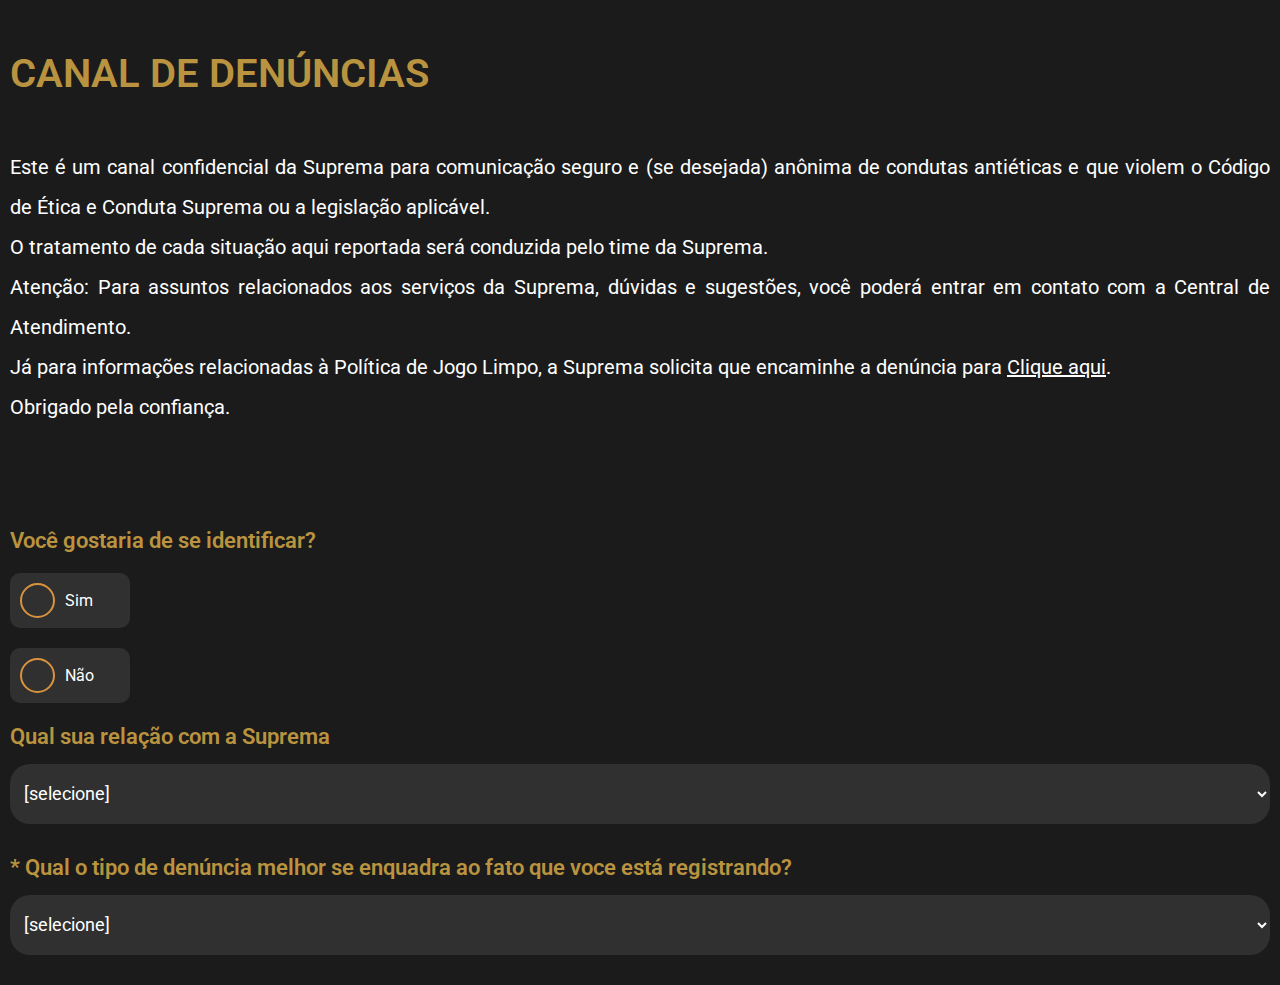
==== canal.html @ 16dbef5b "v3.0" ====
<!DOCTYPE html>
<html lang="pt-br">

<head>
    <meta charset="UTF-8">
    <meta http-equiv="X-UA-Compatible" content="IE=edge">
    <meta name="viewport" content="width=device-width, initial-scale=1.0">
    <title>Formulário</title>
    <link rel="stylesheet" href="style.css">
    <link rel="preconnect" href="https://fonts.googleapis.com">
    <link rel="preconnect" href="https://fonts.gstatic.com" crossorigin>
    <link
        href="https://fonts.googleapis.com/css2?family=Roboto:ital,wght@0,100;0,300;0,400;0,500;0,700;0,900;1,100;1,300;1,400;1,500;1,700;1,900&display=swap"
        rel="stylesheet">
</head>

<body>

    <main class="geral">
        <form>
            

            <!-- Indentificação Sim ou Não -->


            <div class="campo-de-denuncia">

                <div class="identificar">
                    <h2 class="canal">CANAL DE DENÚNCIAS</h2>

                    <div class="texto-inicio">

                        <p>
                            Este é um canal confidencial da Suprema para comunicação seguro e (se desejada) anônima de
                            condutas antiéticas e que violem o Código de Ética e Conduta Suprema ou a legislação
                            aplicável.
                        </p>

                        <p>
                            O tratamento de cada situação aqui reportada será conduzida pelo time da Suprema.
                        </p>

                        <p>
                            Atenção: Para assuntos relacionados aos serviços da Suprema, dúvidas e sugestões, você
                            poderá
                            entrar em contato com a Central de Atendimento.
                        </p>

                        <p>
                            Já para informações relacionadas à Política de Jogo Limpo, a Suprema solicita que encaminhe
                            a
                            denúncia para <a href="https://securitypkr.com.br/">Clique aqui</a>.
                        </p>

                        <p>
                            Obrigado pela confiança.
                        </p>

                    </div>

                    <h2>
                        Você gostaria de se identificar?
                    </h2>


                    <div class="form-group">
                        <input onclick="inputshow()" class="radio" type="radio" name="theradio" id="radio1">
                        <label for="radio1">
                            Sim
                        </label>
                    </div>

                    <div class="form-group">
                        <input onclick="inputshow()" class="radio" type="radio" name="theradio" id="radio2" checked>
                        <label for="radio2">
                            Não
                        </label>
                    </div>

                </div>

                <!-- Fim Indentificação Sim ou Não -->

                <!-- Campo de seleção Nome e Email -->

                <div class="nome-email">
                    <h2 class="nom-com">
                        Nome Completo
                    </h2>

                    <input class="edit-button1" id="name" type="text" name="nome">

                    <h2 class="e-mail">
                        E-mail
                    </h2>

                    <input class="edit-button1" id="email" type="email" name="Email">
                </div>

                <!-- Fim do Campo de marcação Nome e Email -->


                <!-- Campo de seleção de relação  -->

                <h2>
                    Qual sua relação com a Suprema
                </h2>

                <select class="select1" onchange="aparecer()" name="Identificação" id="relacao-sup">
                    <option value="selecione">
                        [selecione]
                    </option>
                    <option value="colaboradar">
                        Sou colaborador
                    </option>
                    <option value="ex-colaborador">
                        Sou ex-colaborador
                    </option>
                    <option value="cliente">
                        Sou cliente
                    </option>
                    <option value="fornecedor">
                        Sou fornecedor
                    </option>
                    <option value="parceiro">
                        Sou parceiro
                    </option>
                    <option value="prestador-servico">
                        Sou prestador de serviços
                    </option>
                    <option value="outros">
                        Outros
                    </option>
                </select>

                <!-- Fim Campo de seleção de relação  -->


                <!-- Campo de marcação especifique da option (outros) -->

                <div class="input1">

                    <h2>
                        Por favor, especifique:
                    </h2>

                    <input class="edit-button" id="especifique" type="text">
                </div>

                <!-- Fim Campo de marcação especifique da option (outros) -->


                <!-- Campo de seleção de tipo de denuncia -->


                <h2>
                    * Qual o tipo de denúncia melhor se enquadra ao fato que voce está registrando?
                </h2>

                <select onchange="aparecer1()" class="select2" name="Tipo-de-denuncia" id="tipo-denuncia" required>
                    <option value="selecione">
                        [selecione]
                    </option>
                    <option value="desvios">
                        Desvios comportamentais
                    </option>
                    <option value="desvios-fc">
                        Desvios financeiros ou contábeis
                    </option>
                    <option value="descumprimento">
                        Descumprimento de políticas ou procedimentos
                    </option>
                    <option value="violacao">
                        Violação aos direito trabalhista / humanos / ambientais
                    </option>
                </select>
            </div>

            <!-- Fim Campo de seleção de tipo de denuncia -->


            <!-- Campo de especificação de tipo de denuncia do (value desvios) -->

            <div class="input2">

                <h2>
                    Por favor especifique qual o tipo de denúncia melhor
                    se enquadra ao fato que você esta registrando?
                </h2>

                <select onchange="aparecer2()" name="Desvio-comportamentais" id="desvio-cop">
                    <option value="selecione">
                        [selecione]
                    </option>
                    <option value="ag-fisica">
                        Agressão Fisica
                    </option>
                    <option value="as-moral">
                        Assédio Moral
                    </option>
                    <option value="as-sexual">
                        Assédio Sexual
                    </option>
                    <option value="politica-religiosa">
                        Atividades Políticas / Religiosas
                    </option>
                    <option value="favoritismo">
                        Favoritismo
                    </option>
                    <option value="preconceito">
                        Preconceito / Discriminação
                    </option>
                    <option value="retaliacao">
                        Retaliação
                    </option>
                    <option value="alcool-drogas">
                        Uso Indevido De Alcool / Drogas
                    </option>
                    <option value="midia-marca">
                        Uso Indevido De Mídia Sociais / Marca
                    </option>
                    <option value="outros-desvios">
                        Outros Desvios Comportamentais
                    </option>
                </select>
            </div>

            <!--Fim Campo de especificação de tipo de denuncia do (value desvios) -->


            <!-- campo de especificação do (value outros-desvios) -->

            <div class="input3">

                <h2>
                    Por favor, especifique:
                </h2>

                <input class="edit-button" id="especifique" type="text">
            </div>

            <!-- Fim campo de especificação do (value outros-desvios) -->


            <!-- campo de seleção de denuncia do (value desvios-fc) -->

            <div class="input4">

                <h2>
                    Por favor especifique qual o tipo de denúncia melhor se enquadra ao fato que você esta
                    registrando?
                </h2>

                <select name="Financeiro" id="">
                    <option value="selecione">
                        [selecione]
                    </option>
                    <option value="suborno">
                        Corrupção / Suborno
                    </option>
                    <option value="fraude">
                        Desvio Financeiro / Fraude Contábil
                    </option>
                    <option value="lavagem">
                        Lavagem De Dinheiro
                        /option>
                </select>
            </div>

            <!-- Fim campo de seleção do (value desvios-fc) -->



            <!-- campo de seleção de denuncia do (value descumprimento) -->

            <div class="input5">

                <h2>
                    Por favor especifique qual o tipo de denúncia melhor se enquadra ao fato que você esta
                    registrando?
                </h2>


                <select onchange="aparecer3()" name="Descumprimento" id="descum">
                    <option value="selecione">
                        [selecione]
                    </option>
                    <option value="conflito">
                        Conflito De Interesses
                    </option>
                    <option value="interna">
                        Fraude Interna
                    </option>
                    <option value="roubo">
                        Roubo / Destruição De Bens
                    </option>
                    <option value="vazamento">
                        Vazamento / Uso Indevido De Informações
                    </option>
                    <option value="outros-dv-cp">
                        Outros Desvios Não Comportametais
                    </option>
                </select>
            </div>

            <!-- Fim campo de seleção de denuncia do (value descumprimento) -->


            <!-- campo de especificação do (value outros-dv-cp) -->

            <div class="input6">

                <h2>
                    Por favor, especifique:
                </h2>

                <input class="edit-button" id="especifique" type="text">
            </div>

            <!-- Fim campo de especificação do (value outros-dv-cp) -->


            <!-- campo de seleção de denuncia do (value violacao) -->

            <div class="input7">

                <h2>
                    Por favor especifique qual o tipo de denúncia melhor se enquadra ao fato que você esta
                    registrando?
                </h2>

                <select name="Direitos" id="">
                    <option value="selecione">
                        [selecione]
                    </option>
                    <option value="ambiental">
                        Violação Ambieltal
                    </option>
                    <option value="humano">
                        Violação Aos Direitos Humanos
                    </option>
                    <option value="trabalhistas">
                        Violação Aos Direitos Trabalhistas
                    </option>
                </select>
            </div>

            <!--Fim campo de seleção de denuncia do (value violacao) -->


            <!-- campo de seleção do fato da denuncia -->

            <div class="input8">

                <h2>
                    Como tomou conhecimento deste fato/trangressão?
                </h2>

                <select onchange="aparecer4()" name="Fatos" id="outros-ft">
                    <option value="selecione">
                        [selecione]
                    </option>
                    <option value="comigo">
                        Aconteceu comigo
                    </option>
                    <option value="observei">
                        Eu a observei
                    </option>
                    <option value="ouvi">
                        Ouvi falar
                    </option>
                    <option value="um colega">
                        Um colega de trabalho me contou
                    </option>
                    <option value="me-contou">
                        O denunciado me contou
                    </option>
                    <option value="por-acaso">
                        Ouvi por acaso
                    </option>
                    <option value="encontrei">
                        Encontrei um documento ou arquivo acidentalmente
                    </option>
                    <option value="outros-fatos">
                        Outros
                    </option>
                </select>
            </div>

            <!-- Fim campo de seleção do fato da denuncia -->


            <!-- campo de especificação do (value outros-fatos) -->

            <div class="input9">

                <h2>
                    Por favor, especifique:
                </h2>

                <input class="edit-button" id="especifique" type="text">
            </div>

            <!-- Fim campo de especificação do (value outros-fatos) -->


            <!-- campo de especificação da pessoa ou coisa denunciada -->

            <div class="input10">

                <h2 class="d126">
                    Quem você quer denunciar?
                </h2>

                <p>
                    Indique o(s) nome (s) e e-mail (s) da (s) pessoa (s) que está (ão) envolvida (s) no (s) fato (s)
                    denunciado (s) com o máximo de detalhes para identificação do (s) envolvido (s).
                </p>

                <input class="edit-button" type="text" name="denuncia">


                <h2 class="d126">
                    * O que você quer denunciar?
                </h2>

                <p>
                    Descreva o mais detalhadamente possível o que aconteceu, indicando data(s), o(s) nome(s) da(s)
                    pessoa(s)
                    que está(ão) envolvida(s), bem como quando e onde o fato ocorreu e se ainda continua ocorrendo.
                </p>

                <textarea name="mensagem" required></textarea>

                <!-- Fim campo de especificação da pessoa ou coisa denunciada -->


                <!-- campo de especificação de testemunhas -->

                <h2>
                    Existem testemunhas? Em caso positivo, indique-as.
                </h2>

                <input class="edit-button" type="text" name="testemunha">

                <!-- Fim campo de especificação de testemunhas -->


                <!-- campo de especificação de vitimas -->


                <h2>
                    Existem vítimas? Em caso positivo, indique-as.
                </h2>

                <input class="edit-button" type="text" name="vitimas">

                <!-- Fim campo de especificação de vitimas -->


                <!-- campo de especificação de evidencias -->


                <h2>
                    Você sabe se existem evidências sobre o fato? Em caso positivo, indique-as.
                </h2>

                <br>
                <p>
                    Quais e em que lugar(es) podem ser encontradas evidências sobre o fato denunciado? Existem
                    documentos
                    que
                    comprovam esse fato?
                </p>

                <br>

                <p>
                    Em caso positivo, onde podem ser encontrados? Especifique da forma mais detalhada possível.
                </p>

                <br>

                <p>
                    Lembre-se: qualquer informação pode ser útil, por mais irrelevante que ela pareça para você.
                </p>

                <input class="edit-button" type="text" name="evidencias">

                <!-- Fim campo de especificação de evidencias -->


                <h2>
                    Caso você possua evidências (lugares, documentos, imagens, vídeos, sistemas, placas de
                    veículos,
                    etc.), anexe-as na próxima página.
                </h2>

                <h2>
                    Lembre-se: qualquer informação pode ser útil, por mais irrelevante que ela pareça para
                    você.
                </h2>

                <h1 class="leia">Leia com Atenção</h1>
                <p>
                    Ao preencher o formulário, você concorda que a Contato Seguro salve e envie as informações
                    prestadas
                    à
                    empresa/organização contratante de seus
                    <br> serviços, possibilitando que medidas sejam tomadas a partir da
                    análise do conteúdo de suas respostas. Para mais informações sobre a proteção de dados
                    <br> e os direitos do
                    usuário, acesse <a href="">este link</a>, ou a <a href="">Politica de Privacidade</a>
                </p>

                <h2 class="space1" >Enviar copia para seu Email?</h2>

                <div class="form-group">
                    <input onclick="inputshow1()" class="radio" type="radio" name="theradio" id="radio1">
                    <label for="radio1">
                        Sim
                    </label>
                </div>
                
                <div class="form-group">

                    <input onclick="inputshow1()" class="radio" type="radio" name="theradio" id="radio2" checked>
                    <label for="radio2">
                        Não
                    </label>
                </div>

                <div class="input11">

                <input class="edit-button" type="email" placeholder="Digite seu Email">

                </div>

                <button type="submit" class="protocol"><a class="link" href="protocolo.html">Enviar</a></button>
            </div>
        </form>

        <script src="./script.js"></script>
    </main>
</body>

</html>
---- style.css ----
@import url('https://fonts.googleapis.com/css2?family=Poppins:ital,wght@0,100;0,200;0,300;0,400;0,500;0,600;0,700;0,800;0,900;1,100;1,200;1,300;1,400;1,500;1,600;1,700;1,800;1,900&family=Roboto:ital,wght@0,100;0,300;0,400;0,500;0,700;0,900;1,100;1,300;1,400;1,500;1,700;1,900&display=swap');

/* Livre */

* {
    margin: 0;
    padding: 0;
    font-family: 'roboto', sans-serif;
    color: #ffffff;
    background-color:#1b1b1b;
}

*::selection {
    background-color: #dea954;
}

main {
    background-color: #1b1b1b;
    padding-left: 10px;
    padding-right: 10px;
    max-width: 1300px;
    margin: auto;
}

form {
    max-width: 100%;
    margin: auto;
}

input::-webkit-outer-spin-button,
input::-webkit-inner-spin-button {
  -webkit-appearance: none;
  margin: 0;
}

select {
    background-color: #303030;
    outline: none;
    cursor: pointer;
    margin-top: 15px;
    margin-bottom: 30px;
    padding-left: 10px;
    width: 100%;
    height: 60px;
    border-radius: 20px;
    border: none;
    font-size: 1.1rem;
    box-sizing: border-box;
}

select:focus {
    box-shadow: 0 0 10px -1px #d9933f;
}

textarea {
    width: 60%;
    height: 200px;
    outline: 0;
    margin-top: 15px;
    margin-bottom: 30px;
    border: 1px solid #d9933f;
}

h2 {
    color: #b9933f;
    font-weight: 600;
    font-size: 1.4rem;
}

/* Fim Livre */


/* Classes */
.texto-inicio{
    text-align: justify;
    font-size: 20px;
    line-height: 40px;
    margin-bottom: 100px;
}
.consulta{
    margin-top: 100px;
    text-align: center;
}
.consult{
    font-size: 40px;
    text-align: center;
}

.canal{
font-size: 40px;
margin: 50px 0 50px 0;
}

.identificar {
    margin-top: 30px;

}
.form-group {
    background-color: #303030;
    border-radius: 10px;
    padding: 10px;
    width: 100px;
    display: flex;
    align-items: center;
    margin-bottom: 20px;
    margin-top: 20px;
    border: none;
}

.form-group label {
    cursor: pointer;
    padding-left: 10px;
}


.edit-button {
    background-color: #303030;
    padding-left: 10px;
    cursor: pointer;
    margin-top: 15px;
    margin-bottom: 30px;
    width: 100%;
    height: 60px;
    border-radius: 20px;
    font-size: 1.1rem;
    border: none;
    box-sizing: border-box;
}
.edit-button1 {
    background-color: #1b1b1b;
    padding-left: 10px;
    cursor: pointer;
    margin-top: 15px;
    margin-bottom: 30px;
    width: 100%;
    height: 60px;
    border-radius: 20px;
    font-size: 1.1rem;
    border: none;
    box-sizing: border-box;
}
.edit-button2 {
    background-color: #303030;
    padding-left: 10px;
    cursor: pointer;
    margin-top: 15px;
    margin-bottom: 30px;
    width: 300px;
    height: 60px;
    border-radius: 20px;
    font-size: 25px;
    border: none;
    box-sizing: border-box;
}

.edit-button3{
    text-align: center;
    appearance: none;
}

.edit-button:focus {
    outline: 0;
    box-shadow: 0 0 10px -1px #d9933f;
}

.edit-button1:focus {
    outline: 0;
    box-shadow: 0 0 10px -1px #d9933f;
}

.edit-button2:focus {
    outline: 0;
    box-shadow: 0 0 10px -1px #d9933f;
}

.contato {
    max-width: 1000px;
    font-size: 35px;
    line-height: 60px;

}

.leia {
    margin-top: 20px;
    margin-bottom: 20px;
}

.radio {
    background-color: #303030;
    outline: none;
    cursor: pointer;
    appearance: none;
    width: 35px;
    height: 35px;
    border-radius: 50%;
    border: 2px solid #d9933f;
    position: relative;
    display: flex;
    align-items: center;
    justify-content: center;
}

.radio:before {
    content: '';
    position: absolute;
    height: 15px;
    width: 15px;
    background-color: #d9933f;
    border-radius: 50%;
    opacity:0;
    transition: all 300ms ease-in-out;
}

.radio:checked:before {
    opacity:1;
}

.radio:focus {
    box-shadow: 0 0 5px #d9933f;
}

label{
    background-color: #303030;
}

.d126{
 margin-bottom: 20px;
}

.input1,
.input2,
.input3,
.input4,
.input5,
.input6,
.input7,
.input8,
.input9,
.input10,
.input001,
.input002,
.input003,
.input004,
.input005,
.input006,
.input007,
.input008,
.input009,
.input11,
.contato1,
.contato,
.nome-email{
    display: none;
}

.nome-email {
    margin: 40px 0 40px 0;
    border-radius: 40px;
    padding: 50px;
    background-color: #303030;
}

.nom-com{
    background-color: #303030;
}

.e-mail{
    background-color: #303030;
}

.open {
    display: block;
}

.hide {
    display: none;
}
.protocolo{
    margin-top: 20%;
    text-align: center;
}

.link{
    border-radius: 20px;
    padding: 14px 60px;
    background-color: #303030;  
    text-decoration: none;
    cursor: pointer;   
}
.link1{
    border-radius: 20px;
    padding: 12px 25px;
    background-color: #303030;
    text-decoration: none;
}

.protocol {
    background-color: #303030;
    cursor: pointer;
    margin-top: 15px;
    margin-bottom: 30px;
    width: 200px;
    height: 60px;
    border-radius: 20px;
    font-size: 25px;
    border: none;
}
.escolha-n-c{
    text-align: center;
    margin: auto;
}
.n-c{
    margin-top: 50px;
    margin-bottom: 50px;
    color: #b9933f;
}
.space{
    margin-right: 20px;
}
.space1{
    margin: 50px 0 50px 0;
}
/* Fim das Classes */

@media screen and (max-width:1000px) {
    .edit-button2{
        width: 80%;
    }
    
}
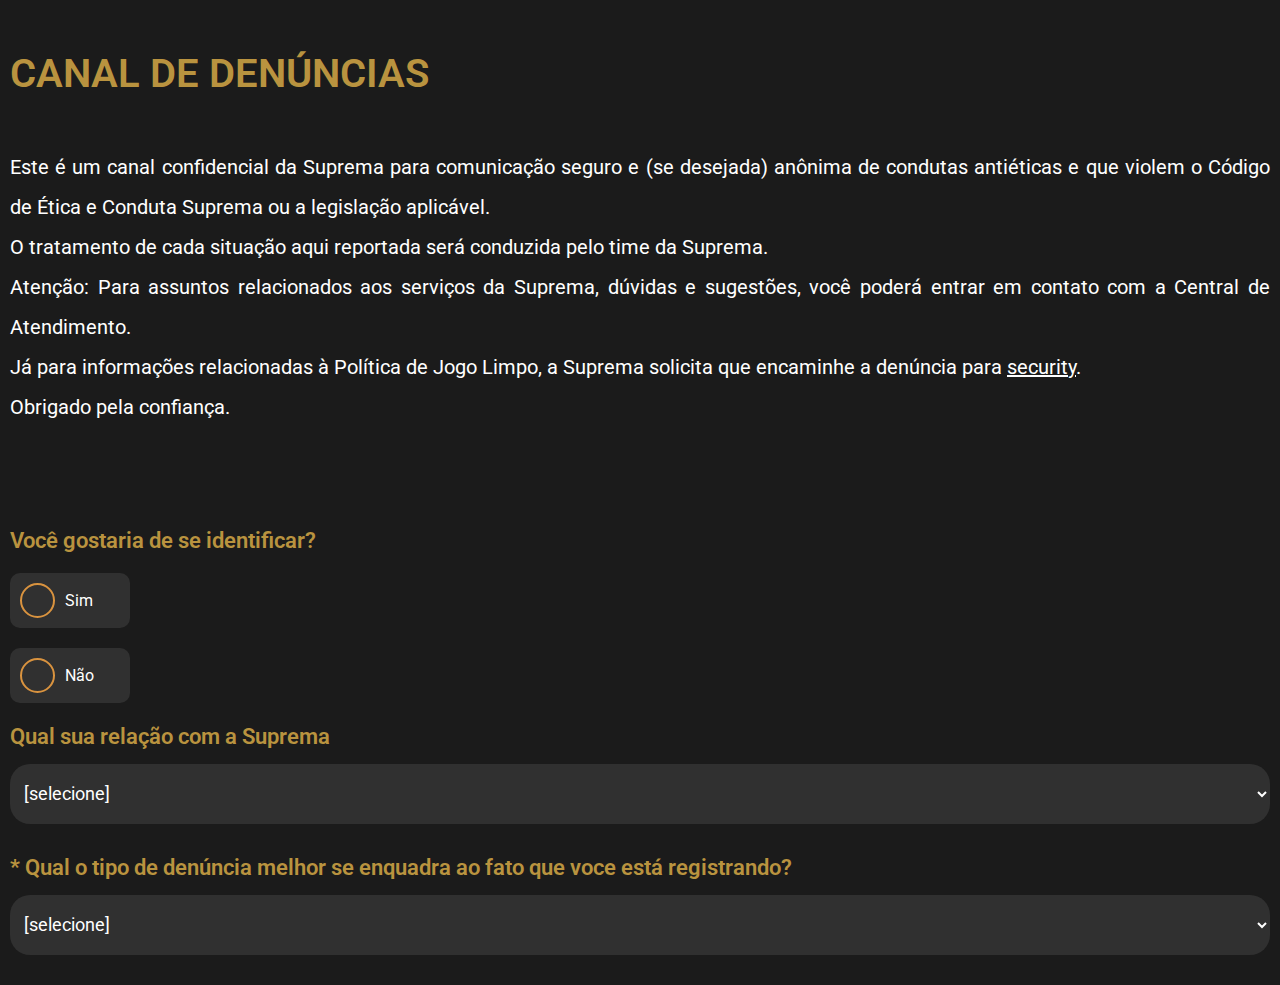
==== commit e4d60d7b: "v3.2" ====
--- a/canal.html
+++ b/canal.html
@@ -49,7 +49,7 @@
                         <p>
                             Já para informações relacionadas à Política de Jogo Limpo, a Suprema solicita que encaminhe
                             a
-                            denúncia para <a href="https://securitypkr.com.br/">Clique aqui</a>.
+                            denúncia para <a href="https://securitypkr.com.br/"> security</a>.
                         </p>
 
                         <p>
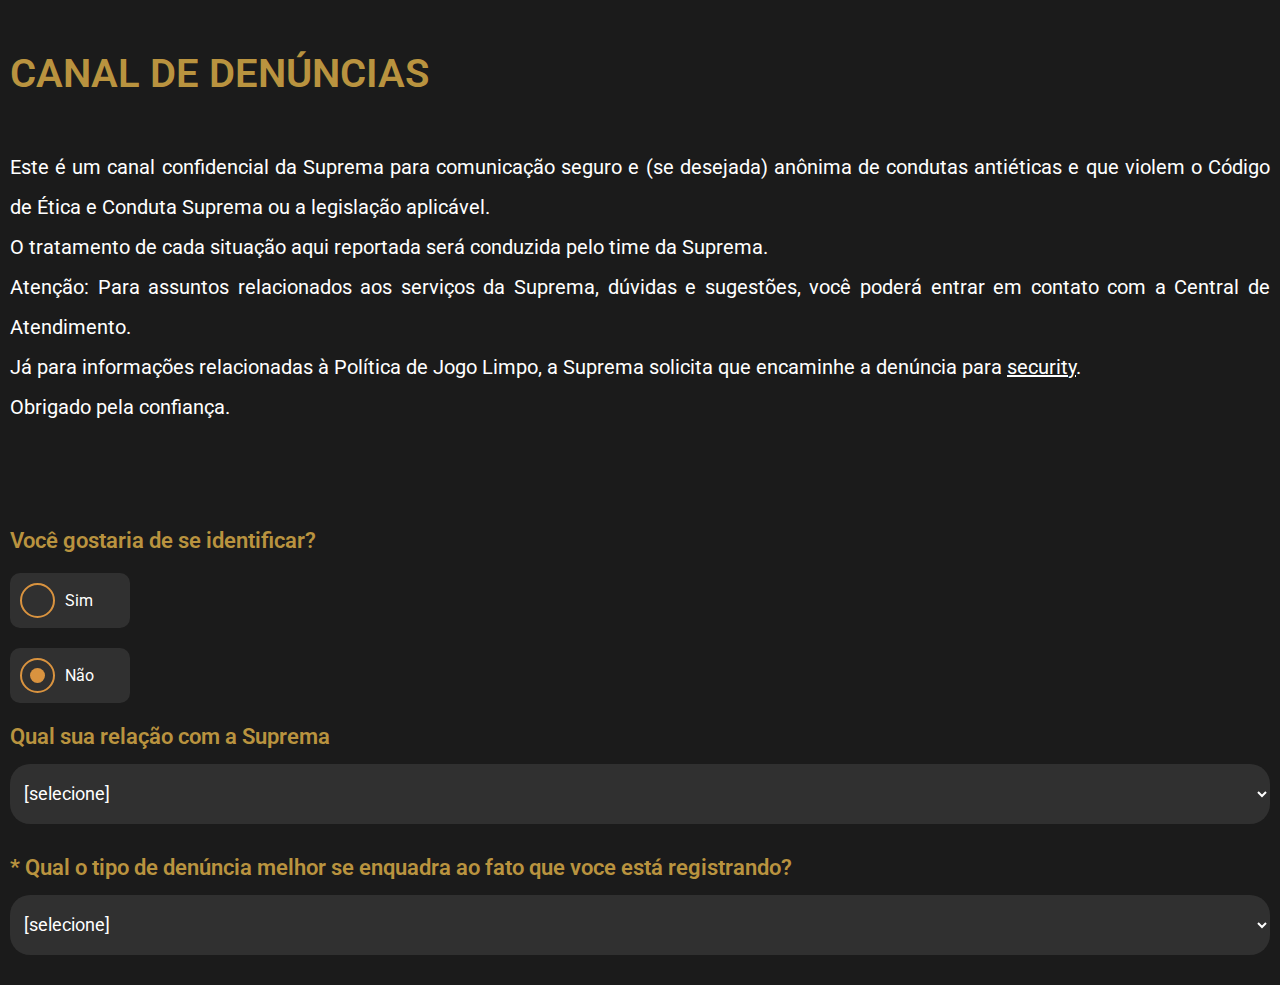
==== commit 527b1c4b: "v3.3" ====
--- a/canal.html
+++ b/canal.html
@@ -516,7 +516,7 @@
                 <h2 class="space1" >Enviar copia para seu Email?</h2>
 
                 <div class="form-group">
-                    <input onclick="inputshow1()" class="radio" type="radio" name="theradio" id="radio1">
+                    <input onclick="inputshow1()" class="radio" type="radio" name="theradio1" id="radio1">
                     <label for="radio1">
                         Sim
                     </label>
@@ -524,7 +524,7 @@
                 
                 <div class="form-group">
 
-                    <input onclick="inputshow1()" class="radio" type="radio" name="theradio" id="radio2" checked>
+                    <input onclick="inputshow1()" class="radio" type="radio" name="theradio1" id="radio2" checked>
                     <label for="radio2">
                         Não
                     </label>
--- a/style.css
+++ b/style.css
@@ -78,11 +78,11 @@
     margin-bottom: 100px;
 }
 .consulta{
-    margin-top: 100px;
+    margin-top: 40px;
     text-align: center;
 }
 .consult{
-    font-size: 40px;
+    font-size: 30px;
     text-align: center;
 }
 
